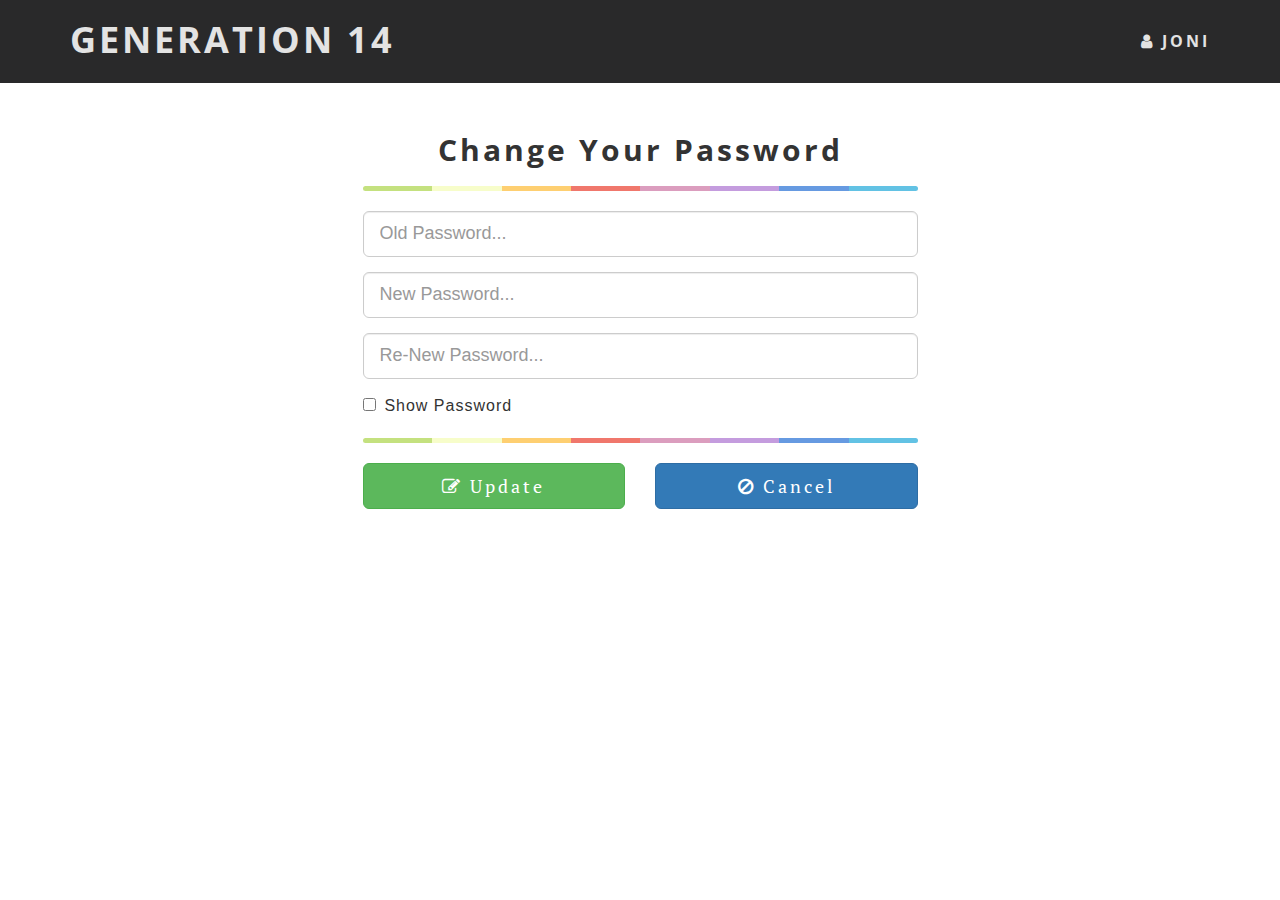
==== change-password.html @ 93fabb0f "nambah page edit dan change" ====
<!DOCTYPE html>
<html lang="en">
  <head>
    <meta charset="utf-8">
    <meta http-equiv="X-UA-Compatible" content="IE=edge">
    <meta name="viewport" content="width=device-width, initial-scale=1">
    <!-- The above 3 meta tags *must* come first in the head; any other head content must come *after* these tags -->
    <title>Data Alumni 14</title>

    <!-- CSS-->
    <link href="css/bootstrap.min.css" rel="stylesheet">
    <link href="css/custom.css" rel="stylesheet">
    <link rel="stylesheet" href="css/font-awesome.css">
    <link href="https://fonts.googleapis.com/css?family=Open+Sans:300,400,600,700" rel="stylesheet"> 
    <link href="https://fonts.googleapis.com/css?family=PT+Serif:400,700" rel="stylesheet"> 
    <link href="https://fonts.googleapis.com/css?family=Raleway:300,400,500,600,700" rel="stylesheet"> 

    <!-- jQuery (necessary for Bootstrap's JavaScript plugins) -->
    <script src="https://ajax.googleapis.com/ajax/libs/jquery/1.11.2/jquery.min.js"></script>
    <!-- Include all compiled plugins (below), or include individual files as needed -->
    <script src="js/bootstrap.min.js"></script>

    <!-- HTML5 shim and Respond.js for IE8 support of HTML5 elements and media queries -->
    <!-- WARNING: Respond.js doesn't work if you view the page via file:// -->
    <!--[if lt IE 9]>
      <script src="https://oss.maxcdn.com/html5shiv/3.7.2/html5shiv.min.js"></script>
      <script src="https://oss.maxcdn.com/respond/1.4.2/respond.min.js"></script>
    <![endif]-->
  </head>
  <body>
    <div class="header">
        <div class="wr-header container">
            <div class="row">
                <div class="logo col-md-9 col-sm-9">
                    <h1>
                        <a href="#">GENERATION 14</a>
                    </h1>
                </div><!--END OF .LOGO-->
                <div class="account col-md-3 col-sm-3">
                  <div class="dropdown-custom pull-left visible-xs">
                    <button class="btn btn-primary show-menu" type="button">
                        <i class="fa fa-users" aria-hidden="true"></i> KELAS
                    </button>
                  </div> 
                  <div class="dropdown pull-right">
                    <button class="btn btn-primary dropdown-toggle" type="button" data-toggle="dropdown">
                        <i class="fa fa-user" aria-hidden="true"></i> JONI
                    </button>
                    <ul class="dropdown-menu">
                        <li>
                            <a href="#">
                                <i class="fa fa-cogs" aria-hidden="true"></i> Edit Profile
                            </a>
                        </li>
                        <li>
                            <a href="#">
                                <i class="fa fa-lock" aria-hidden="true"></i> Change Password
                            </a>
                        </li>
                        <li>
                            <a href="#">
                                <i class="fa fa-sign-out" aria-hidden="true"></i> Log Out
                            </a>
                        </li>
                    </ul>
                  </div> 
                  <div class="clearfix"></div>
                </div><!--END OF .ACCOUNT-->
            </div><!--END OF .ROW-->
        </div><!--END OF .WR-HEADER-->
    </div><!--END OF .HEADER-->

    <div class="menu-side hidden-sm hidden-md hidden-lg" id="menu-side">
        <ul class="dropdown-menu-custom" id="tab">
            <li>
                <a href="#IPA1" class="aktif" data-toggle="tab">IPA 1</a>
            </li>
            <li>
                <a href="#IPA2" data-toggle="tab">IPA 2</a>
            </li>
            <li>
                <a href="#IPA3" data-toggle="tab">IPA 3</a>
            </li>
            <li>
                <a href="#IPA4" data-toggle="tab">IPA 4</a>
            </li>
            <li>
                <a href="#IPS1" data-toggle="tab">IPS 1</a>
            </li>
            <li>
                <a href="#IPS2" data-toggle="tab">IPS 2</a>
            </li>
            <li>
                <a href="#IPS3" data-toggle="tab">IPS 3</a>
            </li>
        </ul><!--END OF .DROPDOWN-MENU-CUSTOM-->
    </div><!--END OF .MENU-SIDE-->

    <div class="change-password">
      <div class="container">

        <div class="row wr-change-password">
          <div class="col-xs-12 col-sm-8 col-md-6 col-sm-offset-2 col-md-offset-3">
            <form role="form">
              <fieldset>
                <h2 class="text-center">Change Your Password</h2>
                <hr class="colorgraph">
                <table>
                    <tr>
                        <td colspan="2">
                            <input type="password" class="pass form-control input-lg" placeholder="Old Password...">
                        </td>
                    </tr>
                    <tr>
                        <td colspan="2">
                            <input type="password" class="pass form-control input-lg" placeholder="New Password...">
                        </td>
                    </tr>
                    <tr>
                        <td colspan="2">
                            <input type="password" class="pass form-control input-lg" placeholder="Re-New Password...">
                        </td>
                    </tr>
                </table>
                <div class="form-checkbox">
                    <input type="checkbox" class="show-pass" id="show-pass"> <span>Show Password</span>
                </div>
                <hr class="colorgraph">
                <div class="row">
                  <div class="col-xs-6 col-sm-6 col-md-6">
                    <button type="submit" class="update btn btn-lg btn-success btn-block">
                      <i class="fa fa-pencil-square-o" aria-hidden="true"></i> Update
                    </button>
                  </div>
                  <div class="col-xs-6 col-sm-6 col-md-6">
                    <a href="#" class="cancel btn btn-lg btn-primary btn-block">
                      <i class="fa fa-ban" aria-hidden="true"></i> Cancel
                    </a>
                  </div>
                </div>
              </fieldset>
            </form>
          </div>
        </div><!--END OF .WR-EDIT-PROFILE-->

      </div><!--END OF .CONTAINER-->
    </div><!--END OF .EDIT-PROFILE-->

    <script type="text/javascript">

    //script untuk remember me
      $(function(){
          $('.button-checkbox').each(function(){
          var $widget = $(this),
            $button = $widget.find('button'),
            $checkbox = $widget.find('input:checkbox'),
            color = $button.data('color'),
            settings = {
                on: {
                  icon: 'glyphicon glyphicon-check'
                },
                off: {
                  icon: 'glyphicon glyphicon-unchecked'
                }
            };

          $button.on('click', function () {
            $checkbox.prop('checked', !$checkbox.is(':checked'));
            $checkbox.triggerHandler('change');
            updateDisplay();
          });

          $checkbox.on('change', function () {
            updateDisplay();
          });

          function updateDisplay() {
            var isChecked = $checkbox.is(':checked');
            // Set the button's state
            $button.data('state', (isChecked) ? "on" : "off");

            // Set the button's icon
            $button.find('.state-icon')
              .removeClass()
              .addClass('state-icon ' + settings[$button.data('state')].icon);

            // Update the button's color
            if (isChecked) {
              $button
                .removeClass('btn-default')
                .addClass('btn-' + color + ' active');
            }
            else
            {
              $button
                .removeClass('btn-' + color + ' active')
                .addClass('btn-default');
            }
          }
          function init() {
            updateDisplay();
            // Inject the icon if applicable
            if ($button.find('.state-icon').length == 0) {
              $button.prepend('<i class="state-icon ' + settings[$button.data('state')].icon + '"></i> ');
            }
          }
          init();
        });
      });

      // script untuk show password
      $(document).ready(function() {
        $('.show-pass').click(function() {
            if($(this).is(':checked')){
                $('.pass').attr('type','text');
            } else {
                $('.pass').attr('type','password');
            }
        });
      });

      // script untuk toggle .show-menu
      $(document).ready(function() {
          $('#menu-side').css({'display':'none'});
          $('.show-menu').on('click', function() {
            $('#menu-side').animate({width: 'toggle'});
            $('#menu-side').css({'display': 'block', 'top': 137 });
          });
      });
    </script>

  </body>
</html>
---- css/custom.css ----
body h1, body h2, body h3 {
  font-family: 'Open Sans', sans-serif;
  font-weight: 700;
  letter-spacing: 3px; }
body h4, body h5, body h6 {
  font-family: 'Open Sans', sans-serif;
  font-weight: 600;
  letter-spacing: 3px; }

.login .colorgraph {
  height: 5px;
  border-top: 0;
  background: #c4e17f;
  border-radius: 5px;
  background-image: -webkit-linear-gradient(left, #c4e17f, #c4e17f 12.5%, #f7fdca 12.5%, #f7fdca 25%, #fecf71 25%, #fecf71 37.5%, #f0776c 37.5%, #f0776c 50%, #db9dbe 50%, #db9dbe 62.5%, #c49cde 62.5%, #c49cde 75%, #669ae1 75%, #669ae1 87.5%, #62c2e4 87.5%, #62c2e4);
  background-image: -moz-linear-gradient(left, #c4e17f, #c4e17f 12.5%, #f7fdca 12.5%, #f7fdca 25%, #fecf71 25%, #fecf71 37.5%, #f0776c 37.5%, #f0776c 50%, #db9dbe 50%, #db9dbe 62.5%, #c49cde 62.5%, #c49cde 75%, #669ae1 75%, #669ae1 87.5%, #62c2e4 87.5%, #62c2e4);
  background-image: -o-linear-gradient(left, #c4e17f, #c4e17f 12.5%, #f7fdca 12.5%, #f7fdca 25%, #fecf71 25%, #fecf71 37.5%, #f0776c 37.5%, #f0776c 50%, #db9dbe 50%, #db9dbe 62.5%, #c49cde 62.5%, #c49cde 75%, #669ae1 75%, #669ae1 87.5%, #62c2e4 87.5%, #62c2e4);
  background-image: linear-gradient(to right, #c4e17f, #c4e17f 12.5%, #f7fdca 12.5%, #f7fdca 25%, #fecf71 25%, #fecf71 37.5%, #f0776c 37.5%, #f0776c 50%, #db9dbe 50%, #db9dbe 62.5%, #c49cde 62.5%, #c49cde 75%, #669ae1 75%, #669ae1 87.5%, #62c2e4 87.5%, #62c2e4); }
.login .wr-login {
  margin: 50px 0px; }
  .login .wr-login form h2 {
    margin: 0px; }
  .login .wr-login form a.forgot-pass {
    color: #47A1DE;
    -webkit-transition: .2s color ease-in;
    -moz-transition: .2s color ease-in;
    -ms-transition: .2s color ease-in;
    -o-transition: .2s color ease-in;
    transition: .2s color ease-in; }
  .login .wr-login form a.forgot-pass:hover {
    text-decoration: none;
    color: #29292A; }
  .login .wr-login form button.submit, .login .wr-login form a.register {
    font-family: 'PT Serif', serif;
    letter-spacing: 3px;
    -webkit-transition: .2s background-color ease-in;
    -moz-transition: .2s background-color ease-in;
    -ms-transition: .2s background-color ease-in;
    -o-transition: .2s background-color ease-in;
    transition: .2s background-color ease-in; }
  .login .wr-login form button.submit:hover, .login .wr-login form a.register:hover {
    background-color: #29292A; }
  .login .wr-login form #myModal .modal-header p {
    font-size: 16px;
    font-family: 'Open Sans', sans-serif;
    letter-spacing: 1px; }
  .login .wr-login form #myModal .modal-body input {
    margin-bottom: 10px; }
  .login .wr-login form #myModal .modal-body button {
    font-family: 'PT Serif', serif;
    letter-spacing: 3px;
    font-size: 16px;
    -webkit-transition: .2s background-color ease-in;
    -moz-transition: .2s background-color ease-in;
    -ms-transition: .2s background-color ease-in;
    -o-transition: .2s background-color ease-in;
    transition: .2s background-color ease-in; }
  .login .wr-login form #myModal .modal-body button:hover {
    background-color: #29292A; }

.sign-up .colorgraph {
  height: 5px;
  border-top: 0;
  background: #c4e17f;
  border-radius: 5px;
  background-image: -webkit-linear-gradient(left, #c4e17f, #c4e17f 12.5%, #f7fdca 12.5%, #f7fdca 25%, #fecf71 25%, #fecf71 37.5%, #f0776c 37.5%, #f0776c 50%, #db9dbe 50%, #db9dbe 62.5%, #c49cde 62.5%, #c49cde 75%, #669ae1 75%, #669ae1 87.5%, #62c2e4 87.5%, #62c2e4);
  background-image: -moz-linear-gradient(left, #c4e17f, #c4e17f 12.5%, #f7fdca 12.5%, #f7fdca 25%, #fecf71 25%, #fecf71 37.5%, #f0776c 37.5%, #f0776c 50%, #db9dbe 50%, #db9dbe 62.5%, #c49cde 62.5%, #c49cde 75%, #669ae1 75%, #669ae1 87.5%, #62c2e4 87.5%, #62c2e4);
  background-image: -o-linear-gradient(left, #c4e17f, #c4e17f 12.5%, #f7fdca 12.5%, #f7fdca 25%, #fecf71 25%, #fecf71 37.5%, #f0776c 37.5%, #f0776c 50%, #db9dbe 50%, #db9dbe 62.5%, #c49cde 62.5%, #c49cde 75%, #669ae1 75%, #669ae1 87.5%, #62c2e4 87.5%, #62c2e4);
  background-image: linear-gradient(to right, #c4e17f, #c4e17f 12.5%, #f7fdca 12.5%, #f7fdca 25%, #fecf71 25%, #fecf71 37.5%, #f0776c 37.5%, #f0776c 50%, #db9dbe 50%, #db9dbe 62.5%, #c49cde 62.5%, #c49cde 75%, #669ae1 75%, #669ae1 87.5%, #62c2e4 87.5%, #62c2e4); }
.sign-up .wr-sign-up {
  margin: 50px 0px; }
  .sign-up .wr-sign-up .tab-menu a.verif {
    padding-right: 20px;
    margin-right: 20px;
    border-right: 1px solid #29292A; }
  .sign-up .wr-sign-up .tab-menu a {
    font-family: 'Open Sans', sans-serif;
    font-size: 16px;
    letter-spacing: 2px;
    color: #47A1DE;
    font-weight: 700;
    padding: 5px 0px;
    -webkit-transition: .2s color ease-in;
    -moz-transition: .2s color ease-in;
    -ms-transition: .2s color ease-in;
    -o-transition: .2s color ease-in;
    transition: .2s color ease-in; }
  .sign-up .wr-sign-up .tab-menu a:hover {
    text-decoration: none;
    color: #29292A; }
  .sign-up .wr-sign-up .tab-menu .active {
    color: #29292A; }
  .sign-up .wr-sign-up .form-verif {
    margin-top: 30px; }
    .sign-up .wr-sign-up .form-verif #form-verif form input {
      margin-top: 15px; }
    .sign-up .wr-sign-up .form-verif #form-verif form .form-checkbox input {
      margin-right: 5px; }
    .sign-up .wr-sign-up .form-verif #form-verif form .form-checkbox span {
      letter-spacing: 1px;
      font-size: 16px; }
    .sign-up .wr-sign-up .form-verif #form-verif form button {
      font-family: 'PT Serif', serif;
      letter-spacing: 3px;
      -webkit-transition: .2s background-color ease-in;
      -moz-transition: .2s background-color ease-in;
      -ms-transition: .2s background-color ease-in;
      -o-transition: .2s background-color ease-in;
      transition: .2s background-color ease-in; }
    .sign-up .wr-sign-up .form-verif #form-verif form button:hover {
      background-color: #29292A; }
    .sign-up .wr-sign-up .form-verif #form-regis form table {
      width: 100%; }
      .sign-up .wr-sign-up .form-verif #form-regis form table tr td input, .sign-up .wr-sign-up .form-verif #form-regis form table tr td select {
        margin-bottom: 15px; }
      .sign-up .wr-sign-up .form-verif #form-regis form table tr td .kelas select {
        -webkit-appearance: none;
        -moz-appearance: none;
        appearance: none;
        background: transparent url("../images/double-caret.png") no-repeat 97% 50%;
        background-size: 15px; }
      .sign-up .wr-sign-up .form-verif #form-regis form table tr td.first-name {
        padding-right: 5px; }
      .sign-up .wr-sign-up .form-verif #form-regis form table tr td.last-name {
        padding-left: 5px; }
    .sign-up .wr-sign-up .form-verif #form-regis form .form-checkbox input {
      margin-right: 5px; }
    .sign-up .wr-sign-up .form-verif #form-regis form .form-checkbox span {
      letter-spacing: 1px;
      font-size: 16px; }
    .sign-up .wr-sign-up .form-verif #form-regis form button {
      font-family: 'PT Serif', serif;
      letter-spacing: 3px;
      -webkit-transition: .2s background-color ease-in;
      -moz-transition: .2s background-color ease-in;
      -ms-transition: .2s background-color ease-in;
      -o-transition: .2s background-color ease-in;
      transition: .2s background-color ease-in; }
    .sign-up .wr-sign-up .form-verif #form-regis form button:hover {
      background-color: #29292A; }

.header {
  background-color: #29292A;
  padding: 20px 0px; }
  .header .wr-header .logo a:hover {
    text-decoration: none; }
  .header .wr-header .logo a {
    color: #e3e3e3; }
  .header .wr-header .logo h1 {
    margin: 0px; }
  .header .wr-header .account button {
    color: #e3e3e3;
    font-family: 'Open Sans', sans-serif;
    font-size: 16px;
    letter-spacing: 3px;
    font-weight: 700;
    background-color: transparent;
    border: none;
    border-radius: 0px;
    padding: 10px 0px;
    -webkit-transition: .2s color ease-in;
    -moz-transition: .2s color ease-in;
    -ms-transition: .2s color ease-in;
    -o-transition: .2s color ease-in;
    transition: .2s color ease-in; }
  .header .wr-header .account button:hover {
    color: #48CFAD; }
  .header .wr-header .account .dropdown .dropdown-menu {
    top: 60px;
    border-top: 3px solid #48CFAD;
    border-radius: 0px;
    padding: 0px; }
    .header .wr-header .account .dropdown .dropdown-menu li a {
      letter-spacing: 2px;
      color: #29292A;
      padding: 10px 20px;
      border-top: 1px solid #ECECEC;
      -webkit-transition: .2s color ease-in;
      -moz-transition: .2s color ease-in;
      -ms-transition: .2s color ease-in;
      -o-transition: .2s color ease-in;
      transition: .2s color ease-in; }
    .header .wr-header .account .dropdown .dropdown-menu li a:hover {
      color: #48CFAD; }

@media (max-width: 767px) {
  .header {
    margin-bottom: 50px; }
    .header .wr-header .logo {
      margin-bottom: 15px; }
      .header .wr-header .logo h1 {
        text-align: center; } }
.menu-side {
  position: absolute;
  background-color: #fff;
  width: 150px;
  z-index: 99;
  box-shadow: 0 6px 12px rgba(0, 0, 0, 0.175);
  border: 1px solid #ECECEC;
  border-top: 3px solid #48CFAD; }
  .menu-side .dropdown-menu-custom {
    padding: 0px;
    margin: 0px; }
    .menu-side .dropdown-menu-custom li {
      list-style: none;
      height: 40px;
      padding: 10px 0px; }
      .menu-side .dropdown-menu-custom li a {
        color: #29292A;
        padding: 10px 90px 10px 15px;
        font-family: 'Open Sans', sans-serif;
        letter-spacing: 2px;
        border-top: 1px solid #ECECEC;
        -webkit-transition: .2s color ease-in, .2s background-color ease-in;
        -moz-transition: .2s color ease-in, .2s background-color ease-in;
        -ms-transition: .2s color ease-in, .2s background-color ease-in;
        -o-transition: .2s color ease-in, .2s background-color ease-in;
        transition: .2s color ease-in, .2s background-color ease-in; }
      .menu-side .dropdown-menu-custom li a:hover {
        text-decoration: none;
        color: #48CFAD;
        background-color: #f5f5f5; }
      .menu-side .dropdown-menu-custom li .aktif {
        color: #48CFAD; }

.menu {
  height: 70px;
  border-bottom: 3px solid #ECECEC;
  margin-bottom: 50px; }
  .menu .wr-menu {
    padding: 24px 0;
    height: 70px;
    text-align: center; }
    .menu .wr-menu .menu-list {
      display: inline-block;
      list-style: none;
      padding: 0px;
      margin: 0px; }
      .menu .wr-menu .menu-list .list {
        text-align: center;
        float: left; }
        .menu .wr-menu .menu-list .list a {
          color: #29292A;
          font-size: 16px;
          font-family: 'PT Serif', serif;
          padding: 0 15px;
          letter-spacing: 2px;
          font-weight: 600;
          border-right: 1px solid #29292A;
          -webkit-transition: .2s color ease-in;
          -moz-transition: .2s color ease-in;
          -ms-transition: .2s color ease-in;
          -o-transition: .2s color ease-in;
          transition: .2s color ease-in; }
        .menu .wr-menu .menu-list .list a.is3 {
          border: none; }
        .menu .wr-menu .menu-list .list a:hover {
          text-decoration: none;
          color: #48CFAD; }
        .menu .wr-menu .menu-list .list .aktif {
          color: #48CFAD; }
        .menu .wr-menu .menu-list .list .dropdown-custom {
          top: 44px;
          border-top: 3px solid #48CFAD;
          border-radius: 0px;
          padding: 0px; }
          .menu .wr-menu .menu-list .list .dropdown-custom li {
            border-top: 1px solid #ECECEC;
            display: inline-block;
            width: 100%; }
            .menu .wr-menu .menu-list .list .dropdown-custom li a {
              padding: 10px 20px;
              font-family: 'PT Serif', serif;
              letter-spacing: 2px;
              font-weight: 600;
              border-right: none; }
          .menu .wr-menu .menu-list .list .dropdown-custom li:hover .dropdown-custom-2 {
            display: block; }
          .menu .wr-menu .menu-list .list .dropdown-custom .dropdown-custom-2 {
            padding: 0px;
            list-style: none;
            display: none;
            position: absolute;
            background-color: #e3e3e3;
            left: 158px;
            top: -3px;
            width: 100%;
            border-left: 3px solid #48CFAD; }
            .menu .wr-menu .menu-list .list .dropdown-custom .dropdown-custom-2 li {
              height: 47px; }
              .menu .wr-menu .menu-list .list .dropdown-custom .dropdown-custom-2 li a {
                display: block;
                padding: 12px 20px; }
              .menu .wr-menu .menu-list .list .dropdown-custom .dropdown-custom-2 li a:hover {
                background-color: #eaeaea; }

.tab-custom {
  margin-bottom: 50px; }
  .tab-custom .heading-tab h2 {
    margin-top: 0px; }
  .tab-custom .heading-tab h3 {
    font-weight: 600;
    margin-top: 0px; }
  .tab-custom .heading-tab h4 {
    font-family: 'PT Serif', serif;
    margin-bottom: 15px;
    letter-spacing: 2px;
    font-weight: 400; }
  .tab-custom .pane-custom table {
    width: 100%; }
    .tab-custom .pane-custom table p {
      margin: 0px;
      font-size: 16px;
      font-family: 'Open Sans', sans-serif;
      letter-spacing: 2px; }
    .tab-custom .pane-custom table .cap {
      text-transform: capitalize; }
    .tab-custom .pane-custom table .capslock {
      text-transform: uppercase; }
    .tab-custom .pane-custom table th, .tab-custom .pane-custom table td {
      border: 1px solid #ECECEC;
      padding: 10px; }

@media (max-width: 767px) {
  .tab-custom .pane-custom table p {
    font-size: 12px;
    letter-spacing: 1px; }
  .tab-custom .pane-custom table th, .tab-custom .pane-custom table td {
    padding: 10px 5px; } }
.edit-profile {
  margin: 50px 0px; }
  .edit-profile .colorgraph {
    height: 5px;
    border-top: 0;
    background: #c4e17f;
    border-radius: 5px;
    background-image: -webkit-linear-gradient(left, #c4e17f, #c4e17f 12.5%, #f7fdca 12.5%, #f7fdca 25%, #fecf71 25%, #fecf71 37.5%, #f0776c 37.5%, #f0776c 50%, #db9dbe 50%, #db9dbe 62.5%, #c49cde 62.5%, #c49cde 75%, #669ae1 75%, #669ae1 87.5%, #62c2e4 87.5%, #62c2e4);
    background-image: -moz-linear-gradient(left, #c4e17f, #c4e17f 12.5%, #f7fdca 12.5%, #f7fdca 25%, #fecf71 25%, #fecf71 37.5%, #f0776c 37.5%, #f0776c 50%, #db9dbe 50%, #db9dbe 62.5%, #c49cde 62.5%, #c49cde 75%, #669ae1 75%, #669ae1 87.5%, #62c2e4 87.5%, #62c2e4);
    background-image: -o-linear-gradient(left, #c4e17f, #c4e17f 12.5%, #f7fdca 12.5%, #f7fdca 25%, #fecf71 25%, #fecf71 37.5%, #f0776c 37.5%, #f0776c 50%, #db9dbe 50%, #db9dbe 62.5%, #c49cde 62.5%, #c49cde 75%, #669ae1 75%, #669ae1 87.5%, #62c2e4 87.5%, #62c2e4);
    background-image: linear-gradient(to right, #c4e17f, #c4e17f 12.5%, #f7fdca 12.5%, #f7fdca 25%, #fecf71 25%, #fecf71 37.5%, #f0776c 37.5%, #f0776c 50%, #db9dbe 50%, #db9dbe 62.5%, #c49cde 62.5%, #c49cde 75%, #669ae1 75%, #669ae1 87.5%, #62c2e4 87.5%, #62c2e4); }
  .edit-profile .wr-edit-profile form h2 {
    margin-top: 0px; }
  .edit-profile .wr-edit-profile form button.update, .edit-profile .wr-edit-profile form a.cancel {
    font-family: 'PT Serif', serif;
    letter-spacing: 3px;
    -webkit-transition: .2s background-color ease-in;
    -moz-transition: .2s background-color ease-in;
    -ms-transition: .2s background-color ease-in;
    -o-transition: .2s background-color ease-in;
    transition: .2s background-color ease-in; }
  .edit-profile .wr-edit-profile form button.update:hover, .edit-profile .wr-edit-profile form a.cancel:hover {
    background-color: #29292A; }
  .edit-profile .wr-edit-profile form table {
    width: 100%; }
    .edit-profile .wr-edit-profile form table tr td input, .edit-profile .wr-edit-profile form table tr td select {
      margin-bottom: 15px; }
    .edit-profile .wr-edit-profile form table tr td .kelas select {
      -webkit-appearance: none;
      -moz-appearance: none;
      appearance: none;
      background: transparent url("../images/double-caret.png") no-repeat 97% 50%;
      background-size: 15px; }
    .edit-profile .wr-edit-profile form table tr td.first-name {
      padding-right: 5px; }
    .edit-profile .wr-edit-profile form table tr td.last-name {
      padding-left: 5px; }

@media (max-width: 767px) {
  .edit-profile {
    margin-top: 0px; } }
.change-password {
  margin: 50px 0px; }
  .change-password .colorgraph {
    height: 5px;
    border-top: 0;
    background: #c4e17f;
    border-radius: 5px;
    background-image: -webkit-linear-gradient(left, #c4e17f, #c4e17f 12.5%, #f7fdca 12.5%, #f7fdca 25%, #fecf71 25%, #fecf71 37.5%, #f0776c 37.5%, #f0776c 50%, #db9dbe 50%, #db9dbe 62.5%, #c49cde 62.5%, #c49cde 75%, #669ae1 75%, #669ae1 87.5%, #62c2e4 87.5%, #62c2e4);
    background-image: -moz-linear-gradient(left, #c4e17f, #c4e17f 12.5%, #f7fdca 12.5%, #f7fdca 25%, #fecf71 25%, #fecf71 37.5%, #f0776c 37.5%, #f0776c 50%, #db9dbe 50%, #db9dbe 62.5%, #c49cde 62.5%, #c49cde 75%, #669ae1 75%, #669ae1 87.5%, #62c2e4 87.5%, #62c2e4);
    background-image: -o-linear-gradient(left, #c4e17f, #c4e17f 12.5%, #f7fdca 12.5%, #f7fdca 25%, #fecf71 25%, #fecf71 37.5%, #f0776c 37.5%, #f0776c 50%, #db9dbe 50%, #db9dbe 62.5%, #c49cde 62.5%, #c49cde 75%, #669ae1 75%, #669ae1 87.5%, #62c2e4 87.5%, #62c2e4);
    background-image: linear-gradient(to right, #c4e17f, #c4e17f 12.5%, #f7fdca 12.5%, #f7fdca 25%, #fecf71 25%, #fecf71 37.5%, #f0776c 37.5%, #f0776c 50%, #db9dbe 50%, #db9dbe 62.5%, #c49cde 62.5%, #c49cde 75%, #669ae1 75%, #669ae1 87.5%, #62c2e4 87.5%, #62c2e4); }
  .change-password .wr-change-password form h2 {
    margin: 0px; }
  .change-password .wr-change-password form button.update, .change-password .wr-change-password form a.cancel {
    font-family: 'PT Serif', serif;
    letter-spacing: 3px;
    -webkit-transition: .2s background-color ease-in;
    -moz-transition: .2s background-color ease-in;
    -ms-transition: .2s background-color ease-in;
    -o-transition: .2s background-color ease-in;
    transition: .2s background-color ease-in; }
  .change-password .wr-change-password form button.update:hover, .change-password .wr-change-password form a.cancel:hover {
    background-color: #29292A; }
  .change-password .wr-change-password form .form-checkbox input {
    margin-right: 5px; }
  .change-password .wr-change-password form .form-checkbox span {
    letter-spacing: 1px;
    font-size: 16px; }
  .change-password .wr-change-password form table {
    width: 100%; }
    .change-password .wr-change-password form table tr td input {
      margin-bottom: 15px; }

/*# sourceMappingURL=custom.css.map */
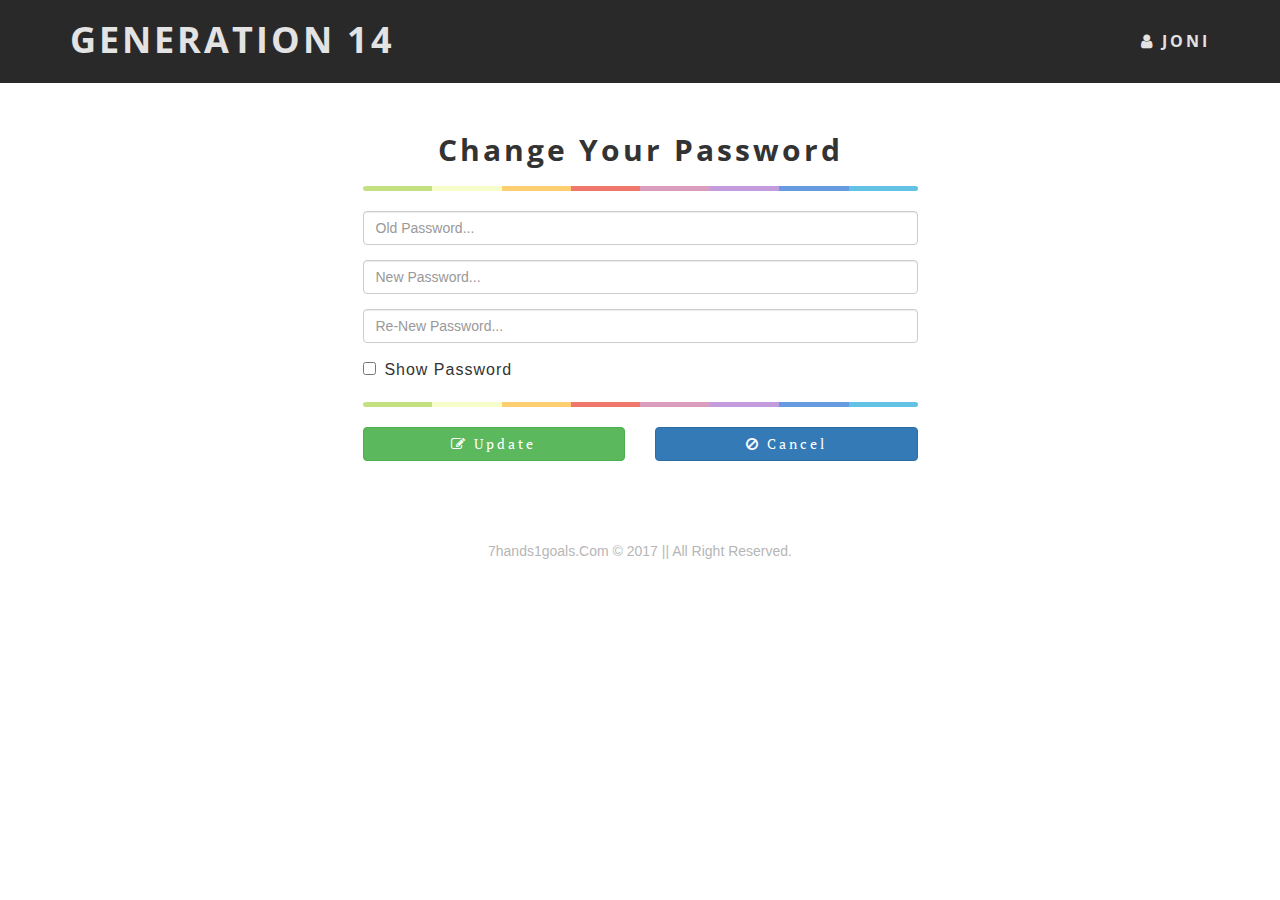
==== commit ce888fe2: "rubah tampilan select" ====
--- a/change-password.html
+++ b/change-password.html
@@ -15,10 +15,16 @@
     <link href="https://fonts.googleapis.com/css?family=PT+Serif:400,700" rel="stylesheet"> 
     <link href="https://fonts.googleapis.com/css?family=Raleway:300,400,500,600,700" rel="stylesheet"> 
 
+    <!-- page style -->
+    <link rel="stylesheet" href="css/bootstrap-select.css">
+
     <!-- jQuery (necessary for Bootstrap's JavaScript plugins) -->
     <script src="https://ajax.googleapis.com/ajax/libs/jquery/1.11.2/jquery.min.js"></script>
     <!-- Include all compiled plugins (below), or include individual files as needed -->
     <script src="js/bootstrap.min.js"></script>
+
+    <!-- page js -->
+    <script src="js/bootstrap-select.js"></script>
 
     <!-- HTML5 shim and Respond.js for IE8 support of HTML5 elements and media queries -->
     <!-- WARNING: Respond.js doesn't work if you view the page via file:// -->
@@ -108,17 +114,17 @@
                 <table>
                     <tr>
                         <td colspan="2">
-                            <input type="password" class="pass form-control input-lg" placeholder="Old Password...">
+                            <input type="password" class="pass form-control input-md" placeholder="Old Password...">
                         </td>
                     </tr>
                     <tr>
                         <td colspan="2">
-                            <input type="password" class="pass form-control input-lg" placeholder="New Password...">
+                            <input type="password" class="pass form-control input-md" placeholder="New Password...">
                         </td>
                     </tr>
                     <tr>
                         <td colspan="2">
-                            <input type="password" class="pass form-control input-lg" placeholder="Re-New Password...">
+                            <input type="password" class="pass form-control input-md" placeholder="Re-New Password...">
                         </td>
                     </tr>
                 </table>
@@ -128,12 +134,12 @@
                 <hr class="colorgraph">
                 <div class="row">
                   <div class="col-xs-6 col-sm-6 col-md-6">
-                    <button type="submit" class="update btn btn-lg btn-success btn-block">
+                    <button type="submit" class="update btn btn-md btn-success btn-block">
                       <i class="fa fa-pencil-square-o" aria-hidden="true"></i> Update
                     </button>
                   </div>
                   <div class="col-xs-6 col-sm-6 col-md-6">
-                    <a href="#" class="cancel btn btn-lg btn-primary btn-block">
+                    <a href="#" class="cancel btn btn-md btn-primary btn-block">
                       <i class="fa fa-ban" aria-hidden="true"></i> Cancel
                     </a>
                   </div>
@@ -141,10 +147,14 @@
               </fieldset>
             </form>
           </div>
-        </div><!--END OF .WR-EDIT-PROFILE-->
+        </div><!--END OF .WR-CHANGE-PASSWORD-->
 
       </div><!--END OF .CONTAINER-->
-    </div><!--END OF .EDIT-PROFILE-->
+    </div><!--END OF .CHANGE-PASSWORD-->
+
+    <footer class="text-center">
+      <p class="capital"> 7hands1goals.com &copy; 2017 || all right reserved.</p>
+    </footer>
 
     <script type="text/javascript">
 
--- a/css/custom.css
+++ b/css/custom.css
@@ -6,6 +6,10 @@
   font-family: 'Open Sans', sans-serif;
   font-weight: 600;
   letter-spacing: 3px; }
+body .capital {
+  text-transform: capitalize; }
+body .capslock {
+  text-transform: uppercase; }
 
 .login .colorgraph {
   height: 5px;
@@ -111,14 +115,8 @@
       background-color: #29292A; }
     .sign-up .wr-sign-up .form-verif #form-regis form table {
       width: 100%; }
-      .sign-up .wr-sign-up .form-verif #form-regis form table tr td input, .sign-up .wr-sign-up .form-verif #form-regis form table tr td select {
+      .sign-up .wr-sign-up .form-verif #form-regis form table tr td input, .sign-up .wr-sign-up .form-verif #form-regis form table tr td .select {
         margin-bottom: 15px; }
-      .sign-up .wr-sign-up .form-verif #form-regis form table tr td .kelas select {
-        -webkit-appearance: none;
-        -moz-appearance: none;
-        appearance: none;
-        background: transparent url("../images/double-caret.png") no-repeat 97% 50%;
-        background-size: 15px; }
       .sign-up .wr-sign-up .form-verif #form-regis form table tr td.first-name {
         padding-right: 5px; }
       .sign-up .wr-sign-up .form-verif #form-regis form table tr td.last-name {
@@ -128,7 +126,7 @@
     .sign-up .wr-sign-up .form-verif #form-regis form .form-checkbox span {
       letter-spacing: 1px;
       font-size: 16px; }
-    .sign-up .wr-sign-up .form-verif #form-regis form button {
+    .sign-up .wr-sign-up .form-verif #form-regis form button.sign-up {
       font-family: 'PT Serif', serif;
       letter-spacing: 3px;
       -webkit-transition: .2s background-color ease-in;
@@ -136,7 +134,7 @@
       -ms-transition: .2s background-color ease-in;
       -o-transition: .2s background-color ease-in;
       transition: .2s background-color ease-in; }
-    .sign-up .wr-sign-up .form-verif #form-regis form button:hover {
+    .sign-up .wr-sign-up .form-verif #form-regis form button.sign-up:hover {
       background-color: #29292A; }
 
 .header {
@@ -294,18 +292,18 @@
               .menu .wr-menu .menu-list .list .dropdown-custom .dropdown-custom-2 li a:hover {
                 background-color: #eaeaea; }
 
-.tab-custom {
+.tab-custom .heading-tab h2 {
+  margin-top: 0px; }
+.tab-custom .heading-tab h3 {
+  font-weight: 600;
+  margin-top: 0px; }
+.tab-custom .heading-tab h4 {
+  font-family: 'PT Serif', serif;
+  margin-bottom: 15px;
+  letter-spacing: 2px;
+  font-weight: 400; }
+.tab-custom .pane-custom {
   margin-bottom: 50px; }
-  .tab-custom .heading-tab h2 {
-    margin-top: 0px; }
-  .tab-custom .heading-tab h3 {
-    font-weight: 600;
-    margin-top: 0px; }
-  .tab-custom .heading-tab h4 {
-    font-family: 'PT Serif', serif;
-    margin-bottom: 15px;
-    letter-spacing: 2px;
-    font-weight: 400; }
   .tab-custom .pane-custom table {
     width: 100%; }
     .tab-custom .pane-custom table p {
@@ -352,14 +350,8 @@
     background-color: #29292A; }
   .edit-profile .wr-edit-profile form table {
     width: 100%; }
-    .edit-profile .wr-edit-profile form table tr td input, .edit-profile .wr-edit-profile form table tr td select {
+    .edit-profile .wr-edit-profile form table tr td input, .edit-profile .wr-edit-profile form table tr td .select {
       margin-bottom: 15px; }
-    .edit-profile .wr-edit-profile form table tr td .kelas select {
-      -webkit-appearance: none;
-      -moz-appearance: none;
-      appearance: none;
-      background: transparent url("../images/double-caret.png") no-repeat 97% 50%;
-      background-size: 15px; }
     .edit-profile .wr-edit-profile form table tr td.first-name {
       padding-right: 5px; }
     .edit-profile .wr-edit-profile form table tr td.last-name {
@@ -401,4 +393,16 @@
     .change-password .wr-change-password form table tr td input {
       margin-bottom: 15px; }
 
+.error .wr-error {
+  margin: 50px 0px; }
+  .error .wr-error img {
+    width: 150px;
+    height: 150px; }
+
+footer {
+  padding: 30px 0px; }
+  footer p {
+    color: #b6b6b6;
+    margin: 0px; }
+
 /*# sourceMappingURL=custom.css.map */
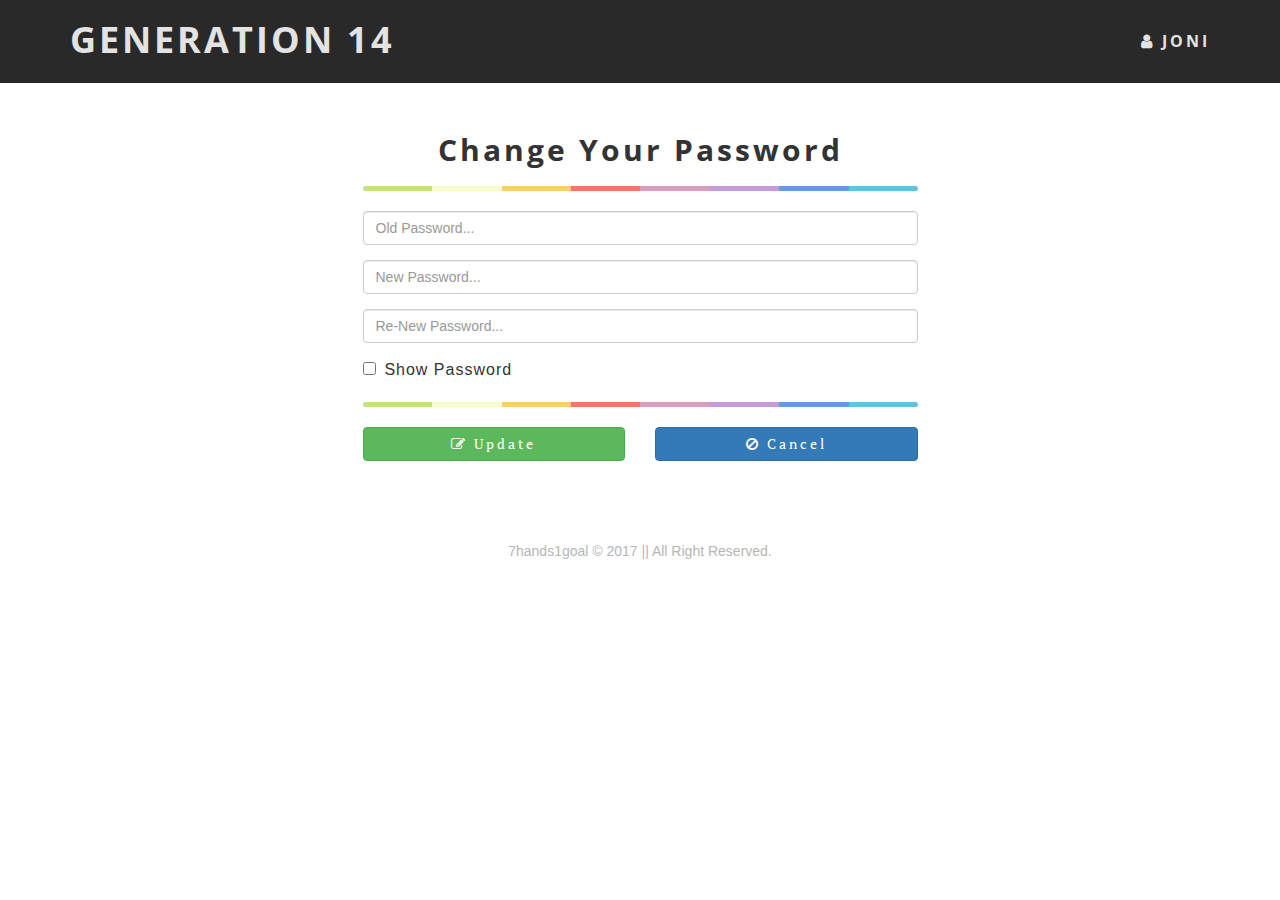
==== commit 485de619: "adwawd" ====
--- a/change-password.html
+++ b/change-password.html
@@ -153,7 +153,7 @@
     </div><!--END OF .CHANGE-PASSWORD-->
 
     <footer class="text-center">
-      <p class="capital"> 7hands1goals.com &copy; 2017 || all right reserved.</p>
+      <p class="capital"> 7hands1goal &copy; 2017 || all right reserved.</p>
     </footer>
 
     <script type="text/javascript">
--- a/css/custom.css
+++ b/css/custom.css
@@ -62,6 +62,13 @@
   .login .wr-login form #myModal .modal-body button:hover {
     background-color: #29292A; }
 
+@media (max-width: 320px) {
+  .login .wr-login form h2 {
+    font-size: 28px; }
+  .login .wr-login form a.forgot-pass {
+    font-size: 12px; }
+  .login .wr-login form button.remember {
+    font-size: 12px; } }
 .sign-up .colorgraph {
   height: 5px;
   border-top: 0;
@@ -137,6 +144,12 @@
     .sign-up .wr-sign-up .form-verif #form-regis form button.sign-up:hover {
       background-color: #29292A; }
 
+@media (max-width: 320px) {
+  .sign-up .wr-sign-up .tab-menu #form-verif h2, .sign-up .wr-sign-up .tab-menu #form-regis h2 {
+    font-size: 28px; }
+  .sign-up .wr-sign-up .tab-menu a {
+    font-size: 14px;
+    letter-spacing: 1px; } }
 .header {
   background-color: #29292A;
   padding: 20px 0px; }
@@ -188,6 +201,9 @@
       margin-bottom: 15px; }
       .header .wr-header .logo h1 {
         text-align: center; } }
+@media (max-width: 320px) {
+  .header .wr-header .logo h1 {
+    font-size: 31px; } }
 .menu-side {
   position: absolute;
   background-color: #fff;
@@ -195,7 +211,8 @@
   z-index: 99;
   box-shadow: 0 6px 12px rgba(0, 0, 0, 0.175);
   border: 1px solid #ECECEC;
-  border-top: 3px solid #48CFAD; }
+  border-top: 3px solid #48CFAD;
+  top: 137px; }
   .menu-side .dropdown-menu-custom {
     padding: 0px;
     margin: 0px; }
@@ -221,6 +238,9 @@
       .menu-side .dropdown-menu-custom li .aktif {
         color: #48CFAD; }
 
+@media (max-width: 320px) {
+  .menu-side {
+    top: 132px; } }
 .menu {
   height: 70px;
   border-bottom: 3px solid #ECECEC;
@@ -325,6 +345,13 @@
     letter-spacing: 1px; }
   .tab-custom .pane-custom table th, .tab-custom .pane-custom table td {
     padding: 10px 5px; } }
+@media (max-width: 320px) {
+  .tab-custom .heading-tab h2 {
+    font-size: 28px; }
+  .tab-custom .heading-tab h3 {
+    font-size: 22px; }
+  .tab-custom .heading-tab h4 {
+    font-size: 16px; } }
 .edit-profile {
   margin: 50px 0px; }
   .edit-profile .colorgraph {
@@ -360,6 +387,9 @@
 @media (max-width: 767px) {
   .edit-profile {
     margin-top: 0px; } }
+@media (max-width: 320px) {
+  .edit-profile .wr-edit-profile form h2 {
+    font-size: 28px; } }
 .change-password {
   margin: 50px 0px; }
   .change-password .colorgraph {
@@ -393,6 +423,9 @@
     .change-password .wr-change-password form table tr td input {
       margin-bottom: 15px; }
 
+@media (max-width: 320px) {
+  .change-password .wr-change-password form h2 {
+    font-size: 28px; } }
 .error .wr-error {
   margin: 50px 0px; }
   .error .wr-error img {
